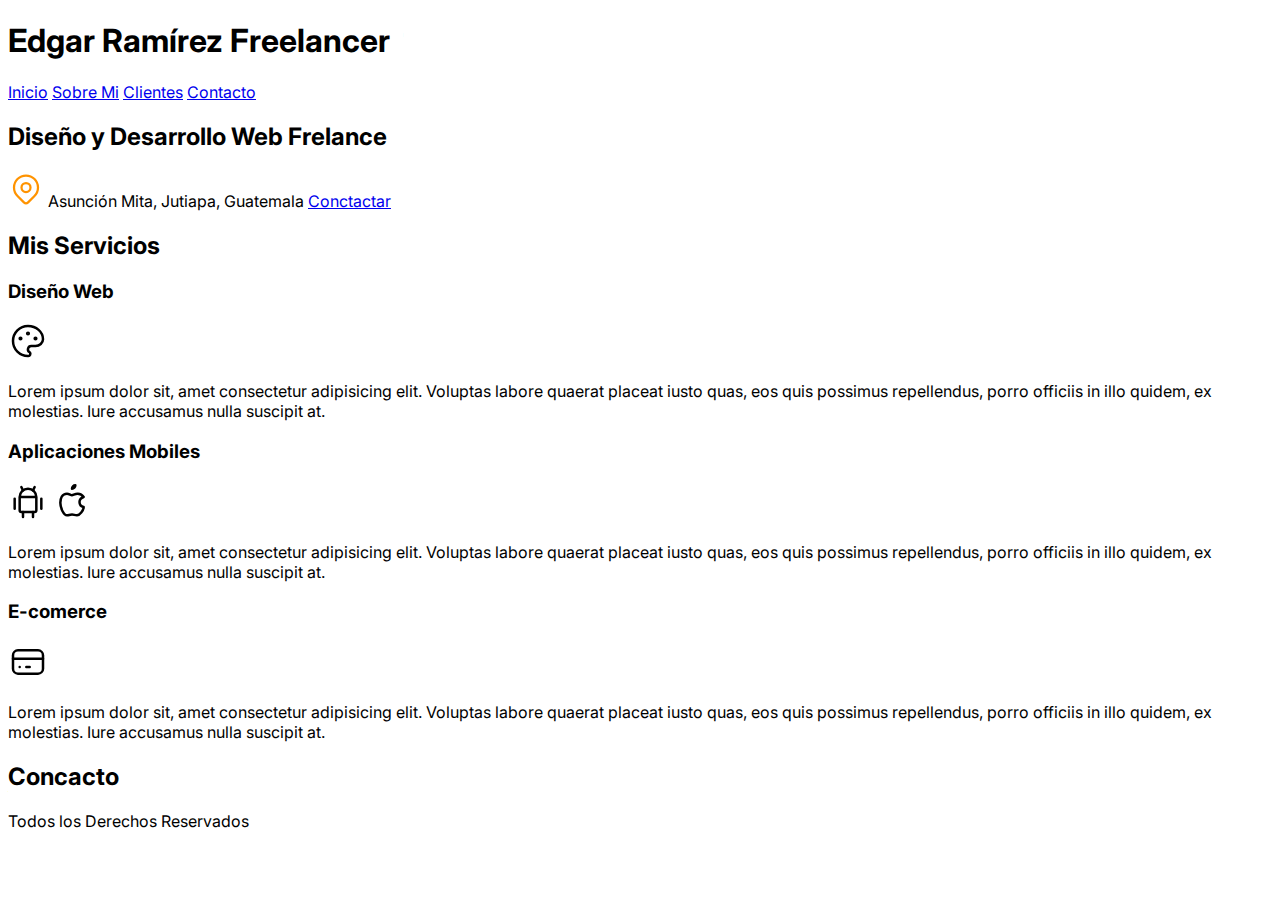
==== index.html @ 84803925 "Add files via upload" ====
<!DOCTYPE html>
<html lang="es">
<head>
    <meta charset="UTF-8">
    <meta http-equiv="X-UA-Compatible" content="IE=edge">
    <meta name="viewport" content="width=device-width, initial-scale=1.0">
    <link rel="preconnect" href="https://fonts.googleapis.com">
    <link rel="preconnect" href="https://fonts.gstatic.com" crossorigin>
    <link href="https://fonts.googleapis.com/css2?family=Inter:wght@400;700&display=swap" rel="stylesheet">
    <link rel="stylesheet" href="app.css">
    <title>Freelancer</title>
</head>
<body>
    <header>
        <h1>Edgar Ramírez Freelancer</h1>
        <nav>
            <a href="#">Inicio</a>
            <a href="#">Sobre Mi</a>
            <a href="#">Clientes</a>
            <a href="#">Contacto</a>
        </nav>
    </header>
    <section>
        <h2>Diseño y Desarrollo Web Frelance</h2>
        <svg xmlns="http://www.w3.org/2000/svg" class="icon icon-tabler icon-tabler-map-pin" width="36" height="36" viewBox="0 0 24 24" stroke-width="1.5" stroke="#ff9300" fill="none" stroke-linecap="round" stroke-linejoin="round">
            <path stroke="none" d="M0 0h24v24H0z" fill="none"/>
            <circle cx="12" cy="11" r="3" />
            <path d="M17.657 16.657l-4.243 4.243a2 2 0 0 1 -2.827 0l-4.244 -4.243a8 8 0 1 1 11.314 0z" />
          </svg>
        Asunción Mita, Jutiapa, Guatemala
        <a href="#">Conctactar</a>
    </section>

    <main>
        <section>
            <h2>Mis Servicios</h2>
            <h3>Diseño Web</h3>
            <svg xmlns="http://www.w3.org/2000/svg" class="icon icon-tabler icon-tabler-palette" width="40" height="40" viewBox="0 0 24 24" stroke-width="1.5" stroke="#000000" fill="none" stroke-linecap="round" stroke-linejoin="round">
                <path stroke="none" d="M0 0h24v24H0z" fill="none"/>
                <path d="M12 21a9 9 0 1 1 0 -18a9 8 0 0 1 9 8a4.5 4 0 0 1 -4.5 4h-2.5a2 2 0 0 0 -1 3.75a1.3 1.3 0 0 1 -1 2.25" />
                <circle cx="7.5" cy="10.5" r=".5" fill="currentColor" />
                <circle cx="12" cy="7.5" r=".5" fill="currentColor" />
                <circle cx="16.5" cy="10.5" r=".5" fill="currentColor" />
              </svg>
            <p>Lorem ipsum dolor sit, amet consectetur adipisicing elit. Voluptas labore quaerat placeat iusto quas, eos quis
                possimus repellendus, porro officiis in illo quidem, ex molestias. Iure accusamus nulla suscipit at.</p>
        </section>
        <section>
            <h3>Aplicaciones Mobiles</h3>
            <svg xmlns="http://www.w3.org/2000/svg" class="icon icon-tabler icon-tabler-brand-android" width="40" height="40" viewBox="0 0 24 24" stroke-width="1.5" stroke="#000000" fill="none" stroke-linecap="round" stroke-linejoin="round">
                <path stroke="none" d="M0 0h24v24H0z" fill="none"/>
                <line x1="4" y1="10" x2="4" y2="16" />
                <line x1="20" y1="10" x2="20" y2="16" />
                <path d="M7 9h10v8a1 1 0 0 1 -1 1h-8a1 1 0 0 1 -1 -1v-8a5 5 0 0 1 10 0" />
                <line x1="8" y1="3" x2="9" y2="5" />
                <line x1="16" y1="3" x2="15" y2="5" />
                <line x1="9" y1="18" x2="9" y2="21" />
                <line x1="15" y1="18" x2="15" y2="21" />
              </svg>

              <svg xmlns="http://www.w3.org/2000/svg" class="icon icon-tabler icon-tabler-brand-apple" width="40" height="40" viewBox="0 0 24 24" stroke-width="1.5" stroke="#000000" fill="none" stroke-linecap="round" stroke-linejoin="round">
                <path stroke="none" d="M0 0h24v24H0z" fill="none"/>
                <path d="M9 7c-3 0 -4 3 -4 5.5c0 3 2 7.5 4 7.5c1.088 -.046 1.679 -.5 3 -.5c1.312 0 1.5 .5 3 .5s4 -3 4 -5c-.028 -.01 -2.472 -.403 -2.5 -3c-.019 -2.17 2.416 -2.954 2.5 -3c-1.023 -1.492 -2.951 -1.963 -3.5 -2c-1.433 -.111 -2.83 1 -3.5 1c-.68 0 -1.9 -1 -3 -1z" />
                <path d="M12 4a2 2 0 0 0 2 -2a2 2 0 0 0 -2 2" />
              </svg>
            <p>Lorem ipsum dolor sit, amet consectetur adipisicing elit. Voluptas labore quaerat placeat iusto quas, eos quis
                possimus repellendus, porro officiis in illo quidem, ex molestias. Iure accusamus nulla suscipit at.</p>
        </section>
        <section>
            <h3>E-comerce</h3>
            <svg xmlns="http://www.w3.org/2000/svg" class="icon icon-tabler icon-tabler-credit-card" width="40" height="40" viewBox="0 0 24 24" stroke-width="1.5" stroke="#000000" fill="none" stroke-linecap="round" stroke-linejoin="round">
                <path stroke="none" d="M0 0h24v24H0z" fill="none"/>
                <rect x="3" y="5" width="18" height="14" rx="3" />
                <line x1="3" y1="10" x2="21" y2="10" />
                <line x1="7" y1="15" x2="7.01" y2="15" />
                <line x1="11" y1="15" x2="13" y2="15" />
              </svg>
            <p>Lorem ipsum dolor sit, amet consectetur adipisicing elit. Voluptas labore quaerat placeat iusto quas, eos quis
                possimus repellendus, porro officiis in illo quidem, ex molestias. Iure accusamus nulla suscipit at.</p>
        </section>

        <section>  
        <h2>Concacto</h2>
        </section>
    </main>

    <footer>
        <p>Todos los Derechos Reservados</p>
    </footer>
    
</body>
</html>
---- app.css ----
body {
    font-family: 'Inter', sans-serif;
}
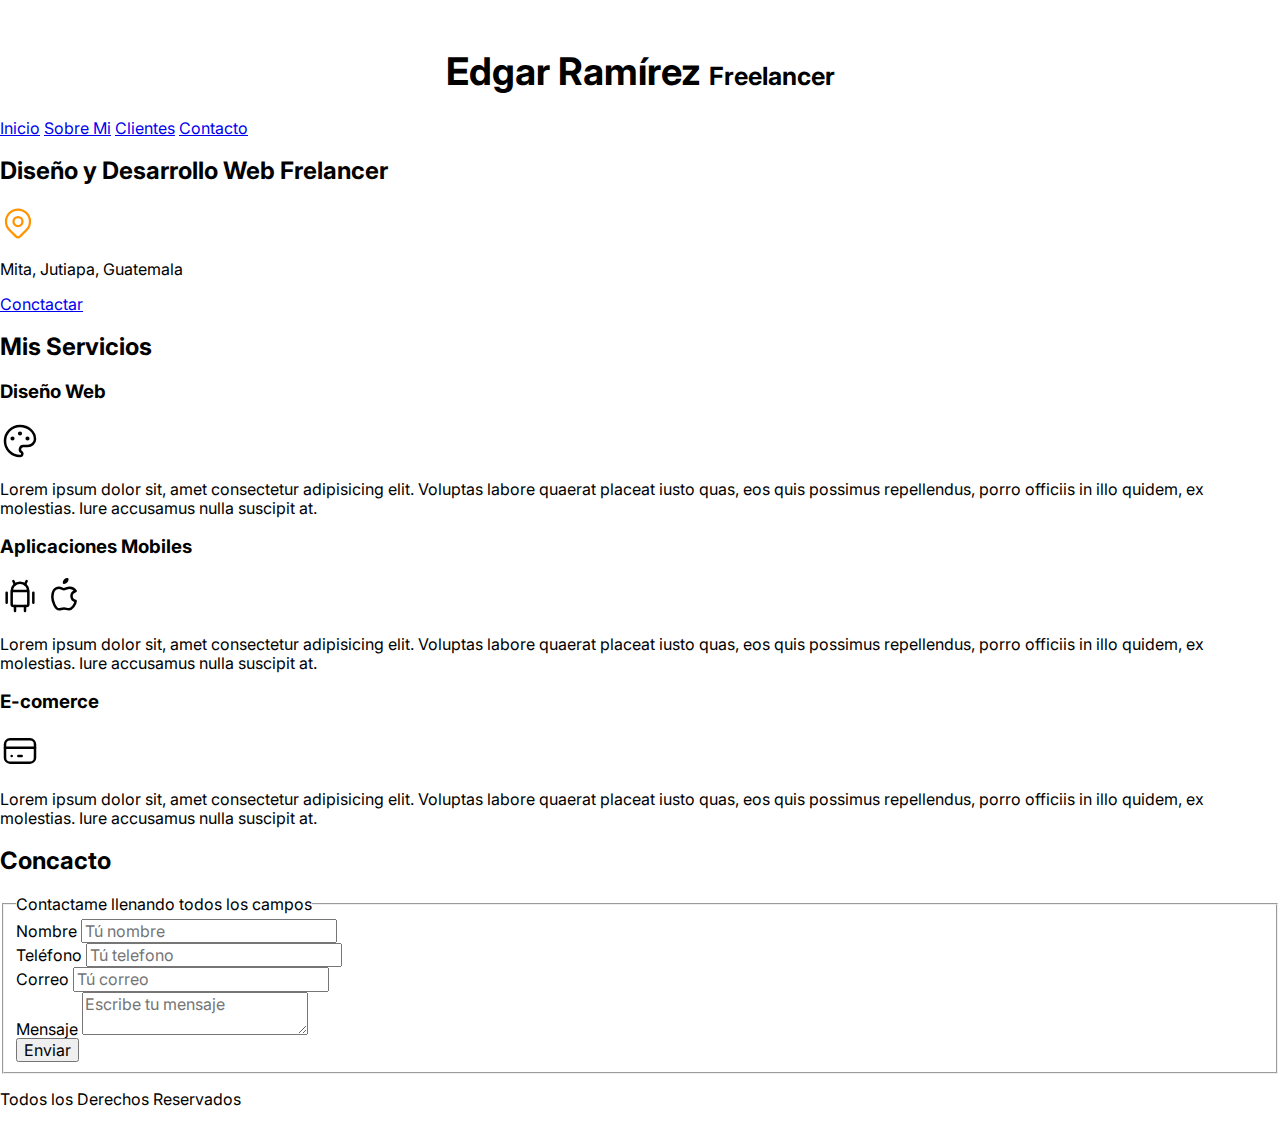
==== commit da5766e2: "primeros pasos" ====
--- a/index.html
+++ b/index.html
@@ -7,12 +7,14 @@
     <link rel="preconnect" href="https://fonts.googleapis.com">
     <link rel="preconnect" href="https://fonts.gstatic.com" crossorigin>
     <link href="https://fonts.googleapis.com/css2?family=Inter:wght@400;700&display=swap" rel="stylesheet">
-    <link rel="stylesheet" href="app.css">
+    <link rel="preload" href="css/app.css" as="style">
+    <link rel="stylesheet" href="css/app.css">
+    <link rel="stylesheet" href="css/normalize.css">
     <title>Freelancer</title>
 </head>
 <body>
     <header>
-        <h1>Edgar Ramírez Freelancer</h1>
+        <h1>Edgar Ramírez <span>Freelancer</span></h1>
         <nav>
             <a href="#">Inicio</a>
             <a href="#">Sobre Mi</a>
@@ -21,13 +23,13 @@
         </nav>
     </header>
     <section>
-        <h2>Diseño y Desarrollo Web Frelance</h2>
+        <h2>Diseño y Desarrollo Web Frelancer</h2>
         <svg xmlns="http://www.w3.org/2000/svg" class="icon icon-tabler icon-tabler-map-pin" width="36" height="36" viewBox="0 0 24 24" stroke-width="1.5" stroke="#ff9300" fill="none" stroke-linecap="round" stroke-linejoin="round">
             <path stroke="none" d="M0 0h24v24H0z" fill="none"/>
             <circle cx="12" cy="11" r="3" />
             <path d="M17.657 16.657l-4.243 4.243a2 2 0 0 1 -2.827 0l-4.244 -4.243a8 8 0 1 1 11.314 0z" />
           </svg>
-        Asunción Mita, Jutiapa, Guatemala
+        <p>Mita, Jutiapa, Guatemala</p> 
         <a href="#">Conctactar</a>
     </section>
 
@@ -81,6 +83,33 @@
 
         <section>  
         <h2>Concacto</h2>
+        <form>
+            <fieldset>
+                <legend>Contactame llenando todos los campos</legend>
+                <div>
+                    <label for="nombre">Nombre</label>
+                    <input type="text" id="nombre" placeholder="Tú nombre">
+                </div>
+                <div>
+                    <label for="numero">Teléfono</label>
+                    <input type="tel" id="numero" placeholder="Tú telefono">
+                </div>
+                <div>
+                    <label for="correo">Correo</label>
+                    <input type="email" id="correo" placeholder="Tú correo">
+                </div>
+                <div>
+                    <label for="mensaje">Mensaje</label>
+                    <textarea name="" id="mensaje" placeholder="Escribe tu mensaje"></textarea>
+                </div>
+                <div>
+                    <input type="submit" value="Enviar">
+                </div>
+            </fieldset>
+            
+
+
+        </form>
         </section>
     </main>
 
--- a/css/app.css
+++ b/css/app.css
@@ -0,0 +1,25 @@
+
+html {
+    font-size: 62.5%;
+    box-sizing: border-box;
+  }
+  *, *:before, *:after {
+    box-sizing: inherit;
+  }
+
+  body {
+    font-size: 16px;
+    font-family: 'Inter', sans-serif;
+}
+header {
+    margin-top: 5rem;
+}
+header h1 {
+    text-align: center;
+    font-size: 3.8rem;
+   
+  
+}
+header span {
+    font-size: 2.5rem;
+}--- a/css/app.css
+++ b/css/app.css
@@ -0,0 +1,25 @@
+
+html {
+    font-size: 62.5%;
+    box-sizing: border-box;
+  }
+  *, *:before, *:after {
+    box-sizing: inherit;
+  }
+
+  body {
+    font-size: 16px;
+    font-family: 'Inter', sans-serif;
+}
+header {
+    margin-top: 5rem;
+}
+header h1 {
+    text-align: center;
+    font-size: 3.8rem;
+   
+  
+}
+header span {
+    font-size: 2.5rem;
+}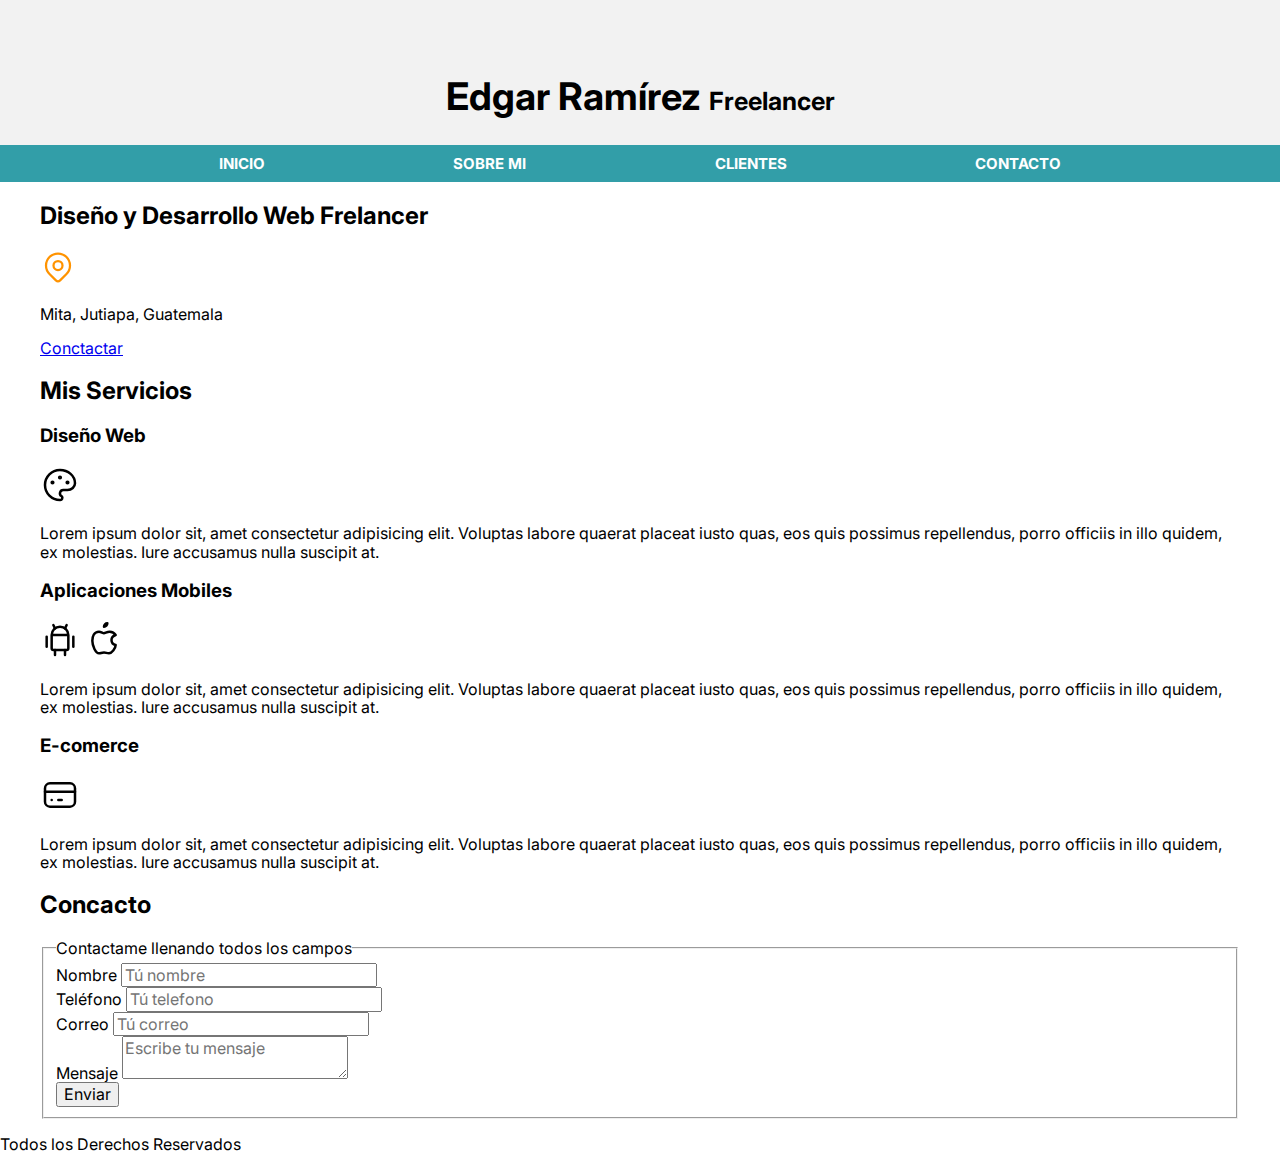
==== commit 6b2c6cb1: "Nav" ====
--- a/index.html
+++ b/index.html
@@ -4,25 +4,28 @@
     <meta charset="UTF-8">
     <meta http-equiv="X-UA-Compatible" content="IE=edge">
     <meta name="viewport" content="width=device-width, initial-scale=1.0">
+    <link rel="preload" href="css/normalize.css">
+    <link rel="stylesheet" href="css/normalize.css">
     <link rel="preconnect" href="https://fonts.googleapis.com">
     <link rel="preconnect" href="https://fonts.gstatic.com" crossorigin>
     <link href="https://fonts.googleapis.com/css2?family=Inter:wght@400;700&display=swap" rel="stylesheet">
     <link rel="preload" href="css/app.css" as="style">
     <link rel="stylesheet" href="css/app.css">
-    <link rel="stylesheet" href="css/normalize.css">
     <title>Freelancer</title>
 </head>
 <body>
     <header>
-        <h1>Edgar Ramírez <span>Freelancer</span></h1>
-        <nav>
-            <a href="#">Inicio</a>
-            <a href="#">Sobre Mi</a>
-            <a href="#">Clientes</a>
-            <a href="#">Contacto</a>
-        </nav>
+        <h1 class="titulo1">Edgar Ramírez <span>Freelancer</span></h1>
+        <div class="nav-bg">
+            <nav class="navegacion-principal contenedor">
+                <a href="#">Inicio</a>
+                <a href="#">Sobre Mi</a>
+                <a href="#">Clientes</a>
+                <a href="#">Contacto</a>
+            </nav>
+        </div>
     </header>
-    <section>
+    <section class="contenedor">
         <h2>Diseño y Desarrollo Web Frelancer</h2>
         <svg xmlns="http://www.w3.org/2000/svg" class="icon icon-tabler icon-tabler-map-pin" width="36" height="36" viewBox="0 0 24 24" stroke-width="1.5" stroke="#ff9300" fill="none" stroke-linecap="round" stroke-linejoin="round">
             <path stroke="none" d="M0 0h24v24H0z" fill="none"/>
@@ -33,7 +36,7 @@
         <a href="#">Conctactar</a>
     </section>
 
-    <main>
+    <main class="contenedor">
         <section>
             <h2>Mis Servicios</h2>
             <h3>Diseño Web</h3>
--- a/css/app.css
+++ b/css/app.css
@@ -1,3 +1,19 @@
+:root {
+
+  --blanco: #ffffff;
+  --gris: #f2f2f2;
+  --oscuro: #000000;
+  --celeste: #329ea8;
+  --naranja: #ffbf00;
+  --tamañoPrincipal: 3.8rem;
+
+}
+
+.contenedor {
+  max-width: 120rem;
+  margin: 0 auto;
+}
+
 
 html {
     font-size: 62.5%;
@@ -12,14 +28,49 @@
     font-family: 'Inter', sans-serif;
 }
 header {
-    margin-top: 5rem;
+    padding-top: 5rem;
+    background-color: var(--gris);
 }
-header h1 {
+
+.titulo1 {
     text-align: center;
-    font-size: 3.8rem;
+    font-size: var(--tamañoPrincipal);
    
   
 }
-header span {
+.titulo1 span {
     font-size: 2.5rem;
-}+}
+.nav-bg {
+  background-color: var(--celeste);
+}
+
+.navegacion-principal {
+    display: flex;
+    flex-direction: column;
+    justify-content: space-between;
+    
+}
+
+@media (min-width: 480px) {
+  .navegacion-principal {
+    flex-direction: row;
+    justify-content: space-evenly;
+  }
+}
+
+
+.navegacion-principal a {
+    display: block;
+    text-align: center;
+    color: var(--blanco);
+    text-decoration: none;
+    font-size: 1.5rem;
+    text-transform: uppercase;
+    font-weight: bold;
+    padding: 1rem;
+}
+.navegacion-principal a:hover {
+    background-color: var(--naranja);
+    color: var(--oscuro);
+}
--- a/css/app.css
+++ b/css/app.css
@@ -1,3 +1,19 @@
+:root {
+
+  --blanco: #ffffff;
+  --gris: #f2f2f2;
+  --oscuro: #000000;
+  --celeste: #329ea8;
+  --naranja: #ffbf00;
+  --tamañoPrincipal: 3.8rem;
+
+}
+
+.contenedor {
+  max-width: 120rem;
+  margin: 0 auto;
+}
+
 
 html {
     font-size: 62.5%;
@@ -12,14 +28,49 @@
     font-family: 'Inter', sans-serif;
 }
 header {
-    margin-top: 5rem;
+    padding-top: 5rem;
+    background-color: var(--gris);
 }
-header h1 {
+
+.titulo1 {
     text-align: center;
-    font-size: 3.8rem;
+    font-size: var(--tamañoPrincipal);
    
   
 }
-header span {
+.titulo1 span {
     font-size: 2.5rem;
-}+}
+.nav-bg {
+  background-color: var(--celeste);
+}
+
+.navegacion-principal {
+    display: flex;
+    flex-direction: column;
+    justify-content: space-between;
+    
+}
+
+@media (min-width: 480px) {
+  .navegacion-principal {
+    flex-direction: row;
+    justify-content: space-evenly;
+  }
+}
+
+
+.navegacion-principal a {
+    display: block;
+    text-align: center;
+    color: var(--blanco);
+    text-decoration: none;
+    font-size: 1.5rem;
+    text-transform: uppercase;
+    font-weight: bold;
+    padding: 1rem;
+}
+.navegacion-principal a:hover {
+    background-color: var(--naranja);
+    color: var(--oscuro);
+}
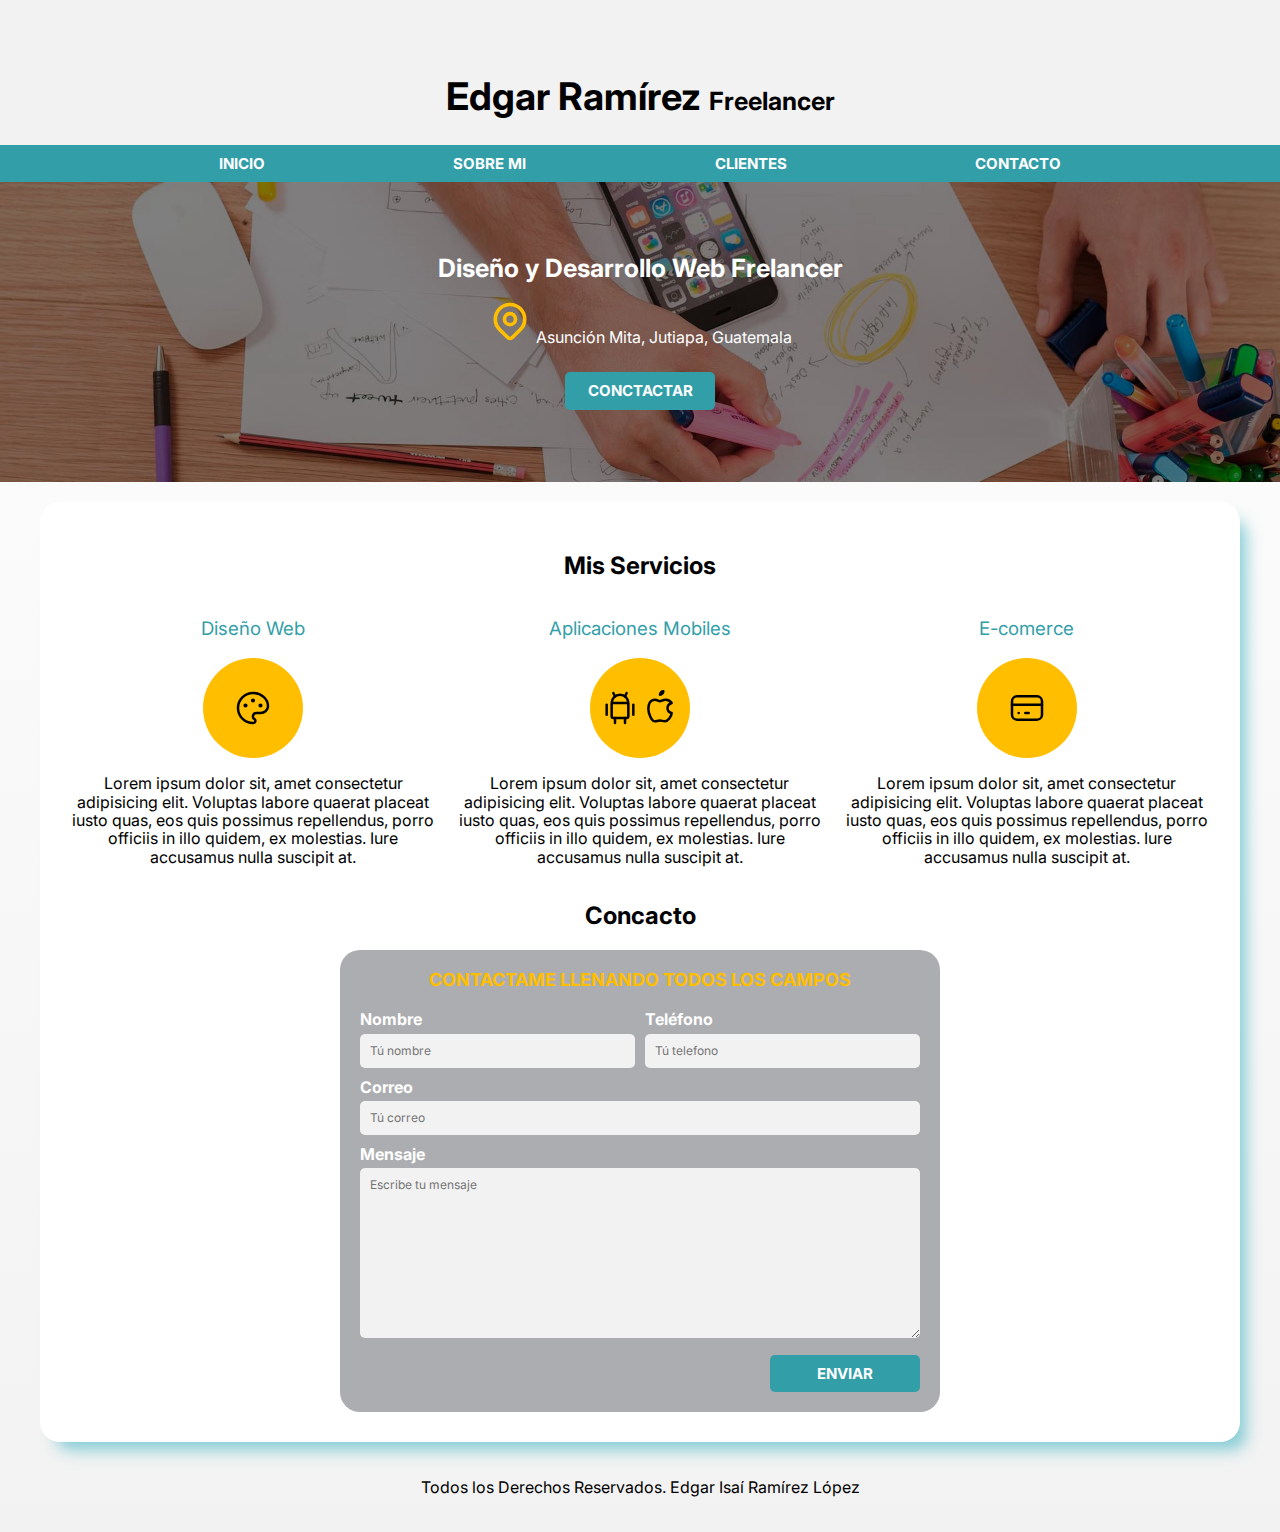
==== commit 751fa0f1: "footer" ====
--- a/index.html
+++ b/index.html
@@ -25,88 +25,113 @@
             </nav>
         </div>
     </header>
-    <section class="contenedor">
-        <h2>Diseño y Desarrollo Web Frelancer</h2>
-        <svg xmlns="http://www.w3.org/2000/svg" class="icon icon-tabler icon-tabler-map-pin" width="36" height="36" viewBox="0 0 24 24" stroke-width="1.5" stroke="#ff9300" fill="none" stroke-linecap="round" stroke-linejoin="round">
-            <path stroke="none" d="M0 0h24v24H0z" fill="none"/>
-            <circle cx="12" cy="11" r="3" />
-            <path d="M17.657 16.657l-4.243 4.243a2 2 0 0 1 -2.827 0l-4.244 -4.243a8 8 0 1 1 11.314 0z" />
-          </svg>
-        <p>Mita, Jutiapa, Guatemala</p> 
-        <a href="#">Conctactar</a>
+    <section class="hero">
+        <div class="contenido-hero">
+            <h2 class="titulo2">Diseño y Desarrollo Web Frelancer</h2>
+           
+            <p class="contenido-hero-texto">  <svg xmlns="http://www.w3.org/2000/svg" class="icon icon-tabler icon-tabler-map-pin" width="44" height="44" viewBox="0 0 24 24" stroke-width="2" stroke="#ffbf00" fill="none" stroke-linecap="round" stroke-linejoin="round">
+                <path stroke="none" d="M0 0h24v24H0z" fill="none"/>
+                <circle cx="12" cy="11" r="3" />
+                <path d="M17.657 16.657l-4.243 4.243a2 2 0 0 1 -2.827 0l-4.244 -4.243a8 8 0 1 1 11.314 0z" />
+              </svg> Asunción Mita, Jutiapa, Guatemala</p>
+            <a class="boton" href="#">Conctactar</a>
+        </div>
     </section>
 
-    <main class="contenedor">
-        <section>
-            <h2>Mis Servicios</h2>
-            <h3>Diseño Web</h3>
-            <svg xmlns="http://www.w3.org/2000/svg" class="icon icon-tabler icon-tabler-palette" width="40" height="40" viewBox="0 0 24 24" stroke-width="1.5" stroke="#000000" fill="none" stroke-linecap="round" stroke-linejoin="round">
-                <path stroke="none" d="M0 0h24v24H0z" fill="none"/>
-                <path d="M12 21a9 9 0 1 1 0 -18a9 8 0 0 1 9 8a4.5 4 0 0 1 -4.5 4h-2.5a2 2 0 0 0 -1 3.75a1.3 1.3 0 0 1 -1 2.25" />
-                <circle cx="7.5" cy="10.5" r=".5" fill="currentColor" />
-                <circle cx="12" cy="7.5" r=".5" fill="currentColor" />
-                <circle cx="16.5" cy="10.5" r=".5" fill="currentColor" />
-              </svg>
-            <p>Lorem ipsum dolor sit, amet consectetur adipisicing elit. Voluptas labore quaerat placeat iusto quas, eos quis
-                possimus repellendus, porro officiis in illo quidem, ex molestias. Iure accusamus nulla suscipit at.</p>
-        </section>
-        <section>
-            <h3>Aplicaciones Mobiles</h3>
-            <svg xmlns="http://www.w3.org/2000/svg" class="icon icon-tabler icon-tabler-brand-android" width="40" height="40" viewBox="0 0 24 24" stroke-width="1.5" stroke="#000000" fill="none" stroke-linecap="round" stroke-linejoin="round">
-                <path stroke="none" d="M0 0h24v24H0z" fill="none"/>
-                <line x1="4" y1="10" x2="4" y2="16" />
-                <line x1="20" y1="10" x2="20" y2="16" />
-                <path d="M7 9h10v8a1 1 0 0 1 -1 1h-8a1 1 0 0 1 -1 -1v-8a5 5 0 0 1 10 0" />
-                <line x1="8" y1="3" x2="9" y2="5" />
-                <line x1="16" y1="3" x2="15" y2="5" />
-                <line x1="9" y1="18" x2="9" y2="21" />
-                <line x1="15" y1="18" x2="15" y2="21" />
-              </svg>
-
-              <svg xmlns="http://www.w3.org/2000/svg" class="icon icon-tabler icon-tabler-brand-apple" width="40" height="40" viewBox="0 0 24 24" stroke-width="1.5" stroke="#000000" fill="none" stroke-linecap="round" stroke-linejoin="round">
-                <path stroke="none" d="M0 0h24v24H0z" fill="none"/>
-                <path d="M9 7c-3 0 -4 3 -4 5.5c0 3 2 7.5 4 7.5c1.088 -.046 1.679 -.5 3 -.5c1.312 0 1.5 .5 3 .5s4 -3 4 -5c-.028 -.01 -2.472 -.403 -2.5 -3c-.019 -2.17 2.416 -2.954 2.5 -3c-1.023 -1.492 -2.951 -1.963 -3.5 -2c-1.433 -.111 -2.83 1 -3.5 1c-.68 0 -1.9 -1 -3 -1z" />
-                <path d="M12 4a2 2 0 0 0 2 -2a2 2 0 0 0 -2 2" />
-              </svg>
-            <p>Lorem ipsum dolor sit, amet consectetur adipisicing elit. Voluptas labore quaerat placeat iusto quas, eos quis
-                possimus repellendus, porro officiis in illo quidem, ex molestias. Iure accusamus nulla suscipit at.</p>
-        </section>
-        <section>
-            <h3>E-comerce</h3>
-            <svg xmlns="http://www.w3.org/2000/svg" class="icon icon-tabler icon-tabler-credit-card" width="40" height="40" viewBox="0 0 24 24" stroke-width="1.5" stroke="#000000" fill="none" stroke-linecap="round" stroke-linejoin="round">
-                <path stroke="none" d="M0 0h24v24H0z" fill="none"/>
-                <rect x="3" y="5" width="18" height="14" rx="3" />
-                <line x1="3" y1="10" x2="21" y2="10" />
-                <line x1="7" y1="15" x2="7.01" y2="15" />
-                <line x1="11" y1="15" x2="13" y2="15" />
-              </svg>
-            <p>Lorem ipsum dolor sit, amet consectetur adipisicing elit. Voluptas labore quaerat placeat iusto quas, eos quis
-                possimus repellendus, porro officiis in illo quidem, ex molestias. Iure accusamus nulla suscipit at.</p>
-        </section>
+    <main class="contenedor sombra">
+        <h2>Mis Servicios</h2>
+        <div class="servicios_grid">
+            <section>
+                <h3>Diseño Web</h3>
+                <div class="servicios_logo">
+                    <svg xmlns="http://www.w3.org/2000/svg" class="icon icon-tabler icon-tabler-palette" width="40" height="40"
+                        viewBox="0 0 24 24" stroke-width="1.5" stroke="#000000" fill="none" stroke-linecap="round"
+                        stroke-linejoin="round">
+                        <path stroke="none" d="M0 0h24v24H0z" fill="none" />
+                        <path
+                            d="M12 21a9 9 0 1 1 0 -18a9 8 0 0 1 9 8a4.5 4 0 0 1 -4.5 4h-2.5a2 2 0 0 0 -1 3.75a1.3 1.3 0 0 1 -1 2.25" />
+                        <circle cx="7.5" cy="10.5" r=".5" fill="currentColor" />
+                        <circle cx="12" cy="7.5" r=".5" fill="currentColor" />
+                        <circle cx="16.5" cy="10.5" r=".5" fill="currentColor" />
+                    </svg>
+                </div>
+                <p>Lorem ipsum dolor sit, amet consectetur adipisicing elit. Voluptas labore quaerat placeat iusto quas, eos
+                    quis
+                    possimus repellendus, porro officiis in illo quidem, ex molestias. Iure accusamus nulla suscipit at.</p>
+            </section>
+            <section>
+                <h3>Aplicaciones Mobiles</h3>
+                <div class="servicios_logo">
+                    <svg xmlns="http://www.w3.org/2000/svg" class="icon icon-tabler icon-tabler-brand-android" width="40" height="40"
+                        viewBox="0 0 24 24" stroke-width="1.5" stroke="#000000" fill="none" stroke-linecap="round"
+                        stroke-linejoin="round">
+                        <path stroke="none" d="M0 0h24v24H0z" fill="none" />
+                        <line x1="4" y1="10" x2="4" y2="16" />
+                        <line x1="20" y1="10" x2="20" y2="16" />
+                        <path d="M7 9h10v8a1 1 0 0 1 -1 1h-8a1 1 0 0 1 -1 -1v-8a5 5 0 0 1 10 0" />
+                        <line x1="8" y1="3" x2="9" y2="5" />
+                        <line x1="16" y1="3" x2="15" y2="5" />
+                        <line x1="9" y1="18" x2="9" y2="21" />
+                        <line x1="15" y1="18" x2="15" y2="21" />
+                    </svg>
+                
+                    <svg xmlns="http://www.w3.org/2000/svg" class="icon icon-tabler icon-tabler-brand-apple" width="40" height="40"
+                        viewBox="0 0 24 24" stroke-width="1.5" stroke="#000000" fill="none" stroke-linecap="round"
+                        stroke-linejoin="round">
+                        <path stroke="none" d="M0 0h24v24H0z" fill="none" />
+                        <path
+                            d="M9 7c-3 0 -4 3 -4 5.5c0 3 2 7.5 4 7.5c1.088 -.046 1.679 -.5 3 -.5c1.312 0 1.5 .5 3 .5s4 -3 4 -5c-.028 -.01 -2.472 -.403 -2.5 -3c-.019 -2.17 2.416 -2.954 2.5 -3c-1.023 -1.492 -2.951 -1.963 -3.5 -2c-1.433 -.111 -2.83 1 -3.5 1c-.68 0 -1.9 -1 -3 -1z" />
+                        <path d="M12 4a2 2 0 0 0 2 -2a2 2 0 0 0 -2 2" />
+                    </svg>
+                </div>
+                <p>Lorem ipsum dolor sit, amet consectetur adipisicing elit. Voluptas labore quaerat placeat iusto quas, eos
+                    quis
+                    possimus repellendus, porro officiis in illo quidem, ex molestias. Iure accusamus nulla suscipit at.</p>
+            </section>
+            <section>
+                <h3>E-comerce</h3>
+                <div class="servicios_logo">
+                    <svg xmlns="http://www.w3.org/2000/svg" class="icon icon-tabler icon-tabler-credit-card" width="40" height="40"
+                        viewBox="0 0 24 24" stroke-width="1.5" stroke="#000000" fill="none" stroke-linecap="round"
+                        stroke-linejoin="round">
+                        <path stroke="none" d="M0 0h24v24H0z" fill="none" />
+                        <rect x="3" y="5" width="18" height="14" rx="3" />
+                        <line x1="3" y1="10" x2="21" y2="10" />
+                        <line x1="7" y1="15" x2="7.01" y2="15" />
+                        <line x1="11" y1="15" x2="13" y2="15" />
+                    </svg>
+                </div>
+                <p>Lorem ipsum dolor sit, amet consectetur adipisicing elit. Voluptas labore quaerat placeat iusto quas, eos
+                    quis
+                    possimus repellendus, porro officiis in illo quidem, ex molestias. Iure accusamus nulla suscipit at.</p>
+            </section>
+        </div>
 
         <section>  
         <h2>Concacto</h2>
-        <form>
+        <form class="formulario">
             <fieldset>
                 <legend>Contactame llenando todos los campos</legend>
-                <div>
-                    <label for="nombre">Nombre</label>
-                    <input type="text" id="nombre" placeholder="Tú nombre">
+                <div class="contenedor-campos">
+                     <div class="campo">
+                        <label for="nombre">Nombre</label>
+                        <input type="text" id="nombre" placeholder="Tú nombre">
+                    </div>
+                     <div class="campo">
+                        <label for="numero">Teléfono</label>
+                        <input type="tel" id="numero" placeholder="Tú telefono">
+                    </div>
+                     <div class="campo">
+                        <label for="correo">Correo</label>
+                        <input type="email" id="correo" placeholder="Tú correo">
+                    </div>
+                     <div class="campo">
+                        <label for="mensaje">Mensaje</label>
+                        <textarea name="" id="mensaje" placeholder="Escribe tu mensaje"></textarea>
+                    </div>
                 </div>
-                <div>
-                    <label for="numero">Teléfono</label>
-                    <input type="tel" id="numero" placeholder="Tú telefono">
-                </div>
-                <div>
-                    <label for="correo">Correo</label>
-                    <input type="email" id="correo" placeholder="Tú correo">
-                </div>
-                <div>
-                    <label for="mensaje">Mensaje</label>
-                    <textarea name="" id="mensaje" placeholder="Escribe tu mensaje"></textarea>
-                </div>
-                <div>
-                    <input type="submit" value="Enviar">
+                <div class="alinear-derecha flex">
+                    <input class="boton " type="submit" value="Enviar">
                 </div>
             </fieldset>
             
@@ -116,8 +141,8 @@
         </section>
     </main>
 
-    <footer>
-        <p>Todos los Derechos Reservados</p>
+    <footer class="footer">
+        <p>Todos los Derechos Reservados. Edgar Isaí Ramírez López</p>
     </footer>
     
 </body>
--- a/css/app.css
+++ b/css/app.css
@@ -6,6 +6,7 @@
   --celeste: #329ea8;
   --naranja: #ffbf00;
   --tamañoPrincipal: 3.8rem;
+  --azultierno: #daf2f1;
 
 }
 
@@ -14,6 +15,16 @@
   margin: 0 auto;
 }
 
+.sombra {
+  -webkit-box-shadow: 11px 13px 15px -5px rgba(117,198,209,0.86);
+-moz-box-shadow: 11px 13px 15px -5px rgba(117,198,209,0.86);
+box-shadow: 11px 13px 15px -5px rgba(117,198,209,0.86);
+  background-color: var(--blanco);
+  border-radius: 2rem;
+  padding: 3rem;
+  margin-top: 2rem;
+}
+
 
 html {
     font-size: 62.5%;
@@ -26,10 +37,14 @@
   body {
     font-size: 16px;
     font-family: 'Inter', sans-serif;
+    background-image: linear-gradient(to top, var(--gris) 0%, var(--blanco) 100%);
 }
 header {
     padding-top: 5rem;
     background-color: var(--gris);
+}
+h2, h3 {
+  text-align: center;
 }
 
 .titulo1 {
@@ -40,6 +55,7 @@
 }
 .titulo1 span {
     font-size: 2.5rem;
+
 }
 .nav-bg {
   background-color: var(--celeste);
@@ -48,7 +64,7 @@
 .navegacion-principal {
     display: flex;
     flex-direction: column;
-    justify-content: space-between;
+   
     
 }
 
@@ -74,3 +90,175 @@
     background-color: var(--naranja);
     color: var(--oscuro);
 }
+
+.titulo2 {
+    text-align: center;
+    font-size: 2.5rem;
+    color: var(--blanco);
+    margin: 0;
+}
+.hero {
+  background-image: url(../img/hero.jpg);
+  background-repeat: no-repeat;
+  background-size: cover;
+  height: 30rem;
+  position: relative;
+
+}
+.contenido-hero {
+  position: absolute;
+  background-color: rgba(0, 0, 0, 0.5);
+  background-color: rgb(0 0 0 / 50%);
+  height: 100%;
+  width: 100%;
+  display: flex;
+  flex-direction: column;
+  justify-content: center;
+  align-items: center;
+}
+.contenido-hero-texto {
+  color: var(--blanco);
+  text-align: center;
+
+}
+
+.boton {
+  background-color: var(--celeste);
+  color: var(--blanco);
+  text-transform: uppercase;
+  text-decoration: none;
+  font-size: 1.5rem;
+  font-weight: bold;
+  padding: 1rem;
+  border-radius: .5rem;
+  transition: .3s;
+  margin-top: 1rem;
+  width: 100%;
+  text-align: center;
+  border: none;
+  
+  
+}
+
+.boton:hover {
+  background-color: var(--naranja);
+  color: var(--oscuro);
+  cursor: pointer;
+}
+
+.flex {
+  display: flex;
+  justify-content: flex-end;
+}
+
+
+
+
+@media (min-width: 480px) {
+  .boton {
+    width: 15rem;
+  }
+}
+@media (min-width: 480px) {
+  .servicios_grid {
+    display: grid;
+    grid-template-columns: repeat(3, 1fr);
+    grid-gap: 2rem;
+    margin-top: 2rem;
+  }
+     
+}
+
+.servicios_logo {
+  background-color: var(--naranja);
+  width: 10rem;
+  border-radius: 50%;
+  height: 10rem;
+  display: flex;
+  align-items: center;
+  justify-content: center;
+  margin: 0 auto;
+
+}
+
+.servicios_grid p {
+  text-align: center;
+}
+.servicios_grid h3 {
+  color: var(--celeste);
+  font-weight: 400;
+}
+
+
+.formulario {
+  background-color: #acadb0;
+  padding: 2rem;
+  border-radius: 2rem;
+  margin-top: 2rem;
+  width: min( 60rem, 100%);
+  margin: 0 auto;
+}
+.formulario fieldset {
+  border: none;
+  padding: 0;
+  margin: 0;
+}
+.formulario legend {
+  font-size: 1.8rem;
+  font-weight: bold;
+  text-transform: uppercase;
+  color: var(--naranja);
+  text-align: center;
+  margin-bottom: 2rem;
+  
+}
+@media (min-width: 480px) {
+  .contenedor-campos {
+    display: grid;
+    grid-template-columns: 1fr 1fr;
+    column-gap: 1rem;
+    grid-template-rows: auto auto 20rem;
+
+  }
+  .campo:nth-child(3) {
+    grid-column: 1 / 3;
+  
+  }
+  .campo:nth-child(4) {
+    grid-column: 1 / 3;
+  
+  }
+}
+
+.campo {
+  margin-bottom: 1rem;
+
+}
+.campo label {
+  color: var(--blanco);
+  font-weight: bold;
+  margin-bottom: .5rem;
+  display: block;
+
+}
+.campo input,
+.campo textarea {
+  width: 100%;
+  padding: 1rem;
+  border: none;
+  border-radius: .5rem;
+  font-size: 1.2rem;
+  color: var(--blanco);
+  background-color: var(--gris);
+  transition: .3s;
+
+}
+.campo textarea {
+  height: 17rem;
+}
+.footer p {
+  text-align: center;
+  padding: 2rem;
+  
+
+}--- a/css/app.css
+++ b/css/app.css
@@ -6,6 +6,7 @@
   --celeste: #329ea8;
   --naranja: #ffbf00;
   --tamañoPrincipal: 3.8rem;
+  --azultierno: #daf2f1;
 
 }
 
@@ -14,6 +15,16 @@
   margin: 0 auto;
 }
 
+.sombra {
+  -webkit-box-shadow: 11px 13px 15px -5px rgba(117,198,209,0.86);
+-moz-box-shadow: 11px 13px 15px -5px rgba(117,198,209,0.86);
+box-shadow: 11px 13px 15px -5px rgba(117,198,209,0.86);
+  background-color: var(--blanco);
+  border-radius: 2rem;
+  padding: 3rem;
+  margin-top: 2rem;
+}
+
 
 html {
     font-size: 62.5%;
@@ -26,10 +37,14 @@
   body {
     font-size: 16px;
     font-family: 'Inter', sans-serif;
+    background-image: linear-gradient(to top, var(--gris) 0%, var(--blanco) 100%);
 }
 header {
     padding-top: 5rem;
     background-color: var(--gris);
+}
+h2, h3 {
+  text-align: center;
 }
 
 .titulo1 {
@@ -40,6 +55,7 @@
 }
 .titulo1 span {
     font-size: 2.5rem;
+
 }
 .nav-bg {
   background-color: var(--celeste);
@@ -48,7 +64,7 @@
 .navegacion-principal {
     display: flex;
     flex-direction: column;
-    justify-content: space-between;
+   
     
 }
 
@@ -74,3 +90,175 @@
     background-color: var(--naranja);
     color: var(--oscuro);
 }
+
+.titulo2 {
+    text-align: center;
+    font-size: 2.5rem;
+    color: var(--blanco);
+    margin: 0;
+}
+.hero {
+  background-image: url(../img/hero.jpg);
+  background-repeat: no-repeat;
+  background-size: cover;
+  height: 30rem;
+  position: relative;
+
+}
+.contenido-hero {
+  position: absolute;
+  background-color: rgba(0, 0, 0, 0.5);
+  background-color: rgb(0 0 0 / 50%);
+  height: 100%;
+  width: 100%;
+  display: flex;
+  flex-direction: column;
+  justify-content: center;
+  align-items: center;
+}
+.contenido-hero-texto {
+  color: var(--blanco);
+  text-align: center;
+
+}
+
+.boton {
+  background-color: var(--celeste);
+  color: var(--blanco);
+  text-transform: uppercase;
+  text-decoration: none;
+  font-size: 1.5rem;
+  font-weight: bold;
+  padding: 1rem;
+  border-radius: .5rem;
+  transition: .3s;
+  margin-top: 1rem;
+  width: 100%;
+  text-align: center;
+  border: none;
+  
+  
+}
+
+.boton:hover {
+  background-color: var(--naranja);
+  color: var(--oscuro);
+  cursor: pointer;
+}
+
+.flex {
+  display: flex;
+  justify-content: flex-end;
+}
+
+
+
+
+@media (min-width: 480px) {
+  .boton {
+    width: 15rem;
+  }
+}
+@media (min-width: 480px) {
+  .servicios_grid {
+    display: grid;
+    grid-template-columns: repeat(3, 1fr);
+    grid-gap: 2rem;
+    margin-top: 2rem;
+  }
+     
+}
+
+.servicios_logo {
+  background-color: var(--naranja);
+  width: 10rem;
+  border-radius: 50%;
+  height: 10rem;
+  display: flex;
+  align-items: center;
+  justify-content: center;
+  margin: 0 auto;
+
+}
+
+.servicios_grid p {
+  text-align: center;
+}
+.servicios_grid h3 {
+  color: var(--celeste);
+  font-weight: 400;
+}
+
+
+.formulario {
+  background-color: #acadb0;
+  padding: 2rem;
+  border-radius: 2rem;
+  margin-top: 2rem;
+  width: min( 60rem, 100%);
+  margin: 0 auto;
+}
+.formulario fieldset {
+  border: none;
+  padding: 0;
+  margin: 0;
+}
+.formulario legend {
+  font-size: 1.8rem;
+  font-weight: bold;
+  text-transform: uppercase;
+  color: var(--naranja);
+  text-align: center;
+  margin-bottom: 2rem;
+  
+}
+@media (min-width: 480px) {
+  .contenedor-campos {
+    display: grid;
+    grid-template-columns: 1fr 1fr;
+    column-gap: 1rem;
+    grid-template-rows: auto auto 20rem;
+
+  }
+  .campo:nth-child(3) {
+    grid-column: 1 / 3;
+  
+  }
+  .campo:nth-child(4) {
+    grid-column: 1 / 3;
+  
+  }
+}
+
+.campo {
+  margin-bottom: 1rem;
+
+}
+.campo label {
+  color: var(--blanco);
+  font-weight: bold;
+  margin-bottom: .5rem;
+  display: block;
+
+}
+.campo input,
+.campo textarea {
+  width: 100%;
+  padding: 1rem;
+  border: none;
+  border-radius: .5rem;
+  font-size: 1.2rem;
+  color: var(--blanco);
+  background-color: var(--gris);
+  transition: .3s;
+
+}
+.campo textarea {
+  height: 17rem;
+}
+.footer p {
+  text-align: center;
+  padding: 2rem;
+  
+
+}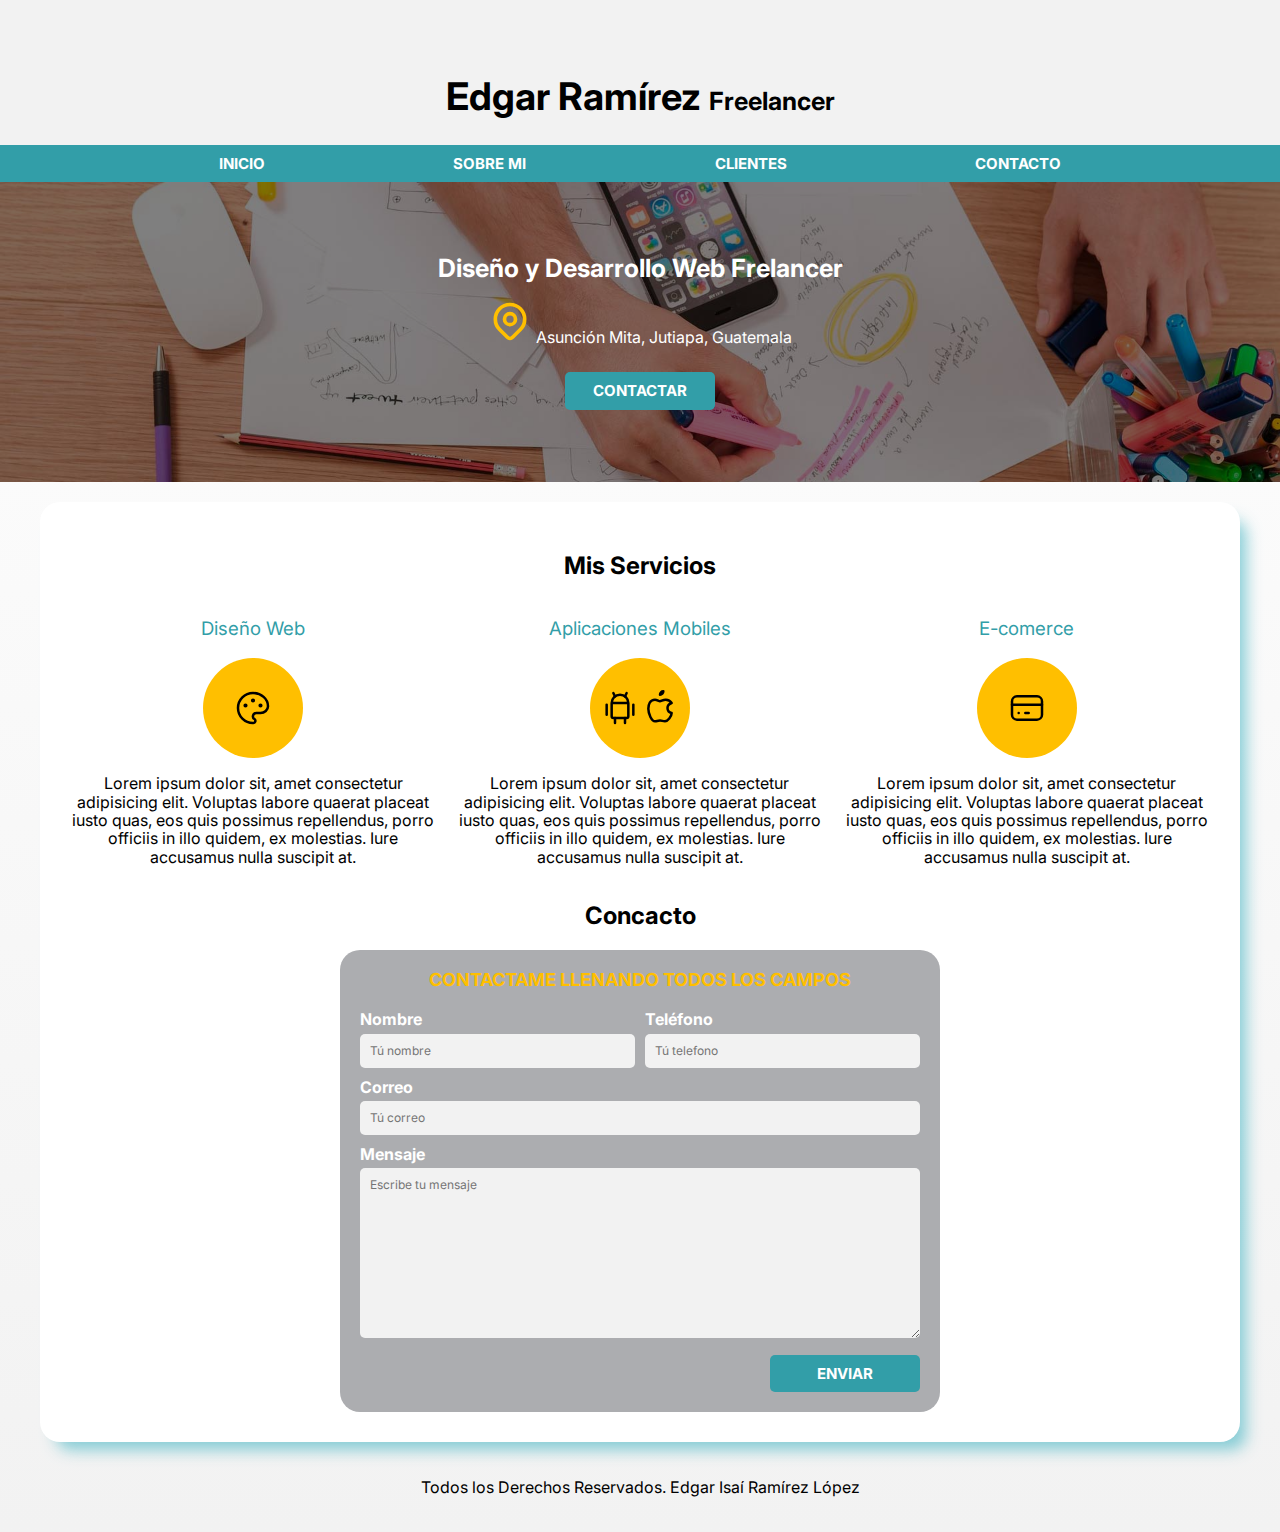
==== commit 9c7a8bbe: "cambio html" ====
--- a/index.html
+++ b/index.html
@@ -34,7 +34,7 @@
                 <circle cx="12" cy="11" r="3" />
                 <path d="M17.657 16.657l-4.243 4.243a2 2 0 0 1 -2.827 0l-4.244 -4.243a8 8 0 1 1 11.314 0z" />
               </svg> Asunción Mita, Jutiapa, Guatemala</p>
-            <a class="boton" href="#">Conctactar</a>
+            <a class="boton" href="#">Contactar</a>
         </div>
     </section>
 
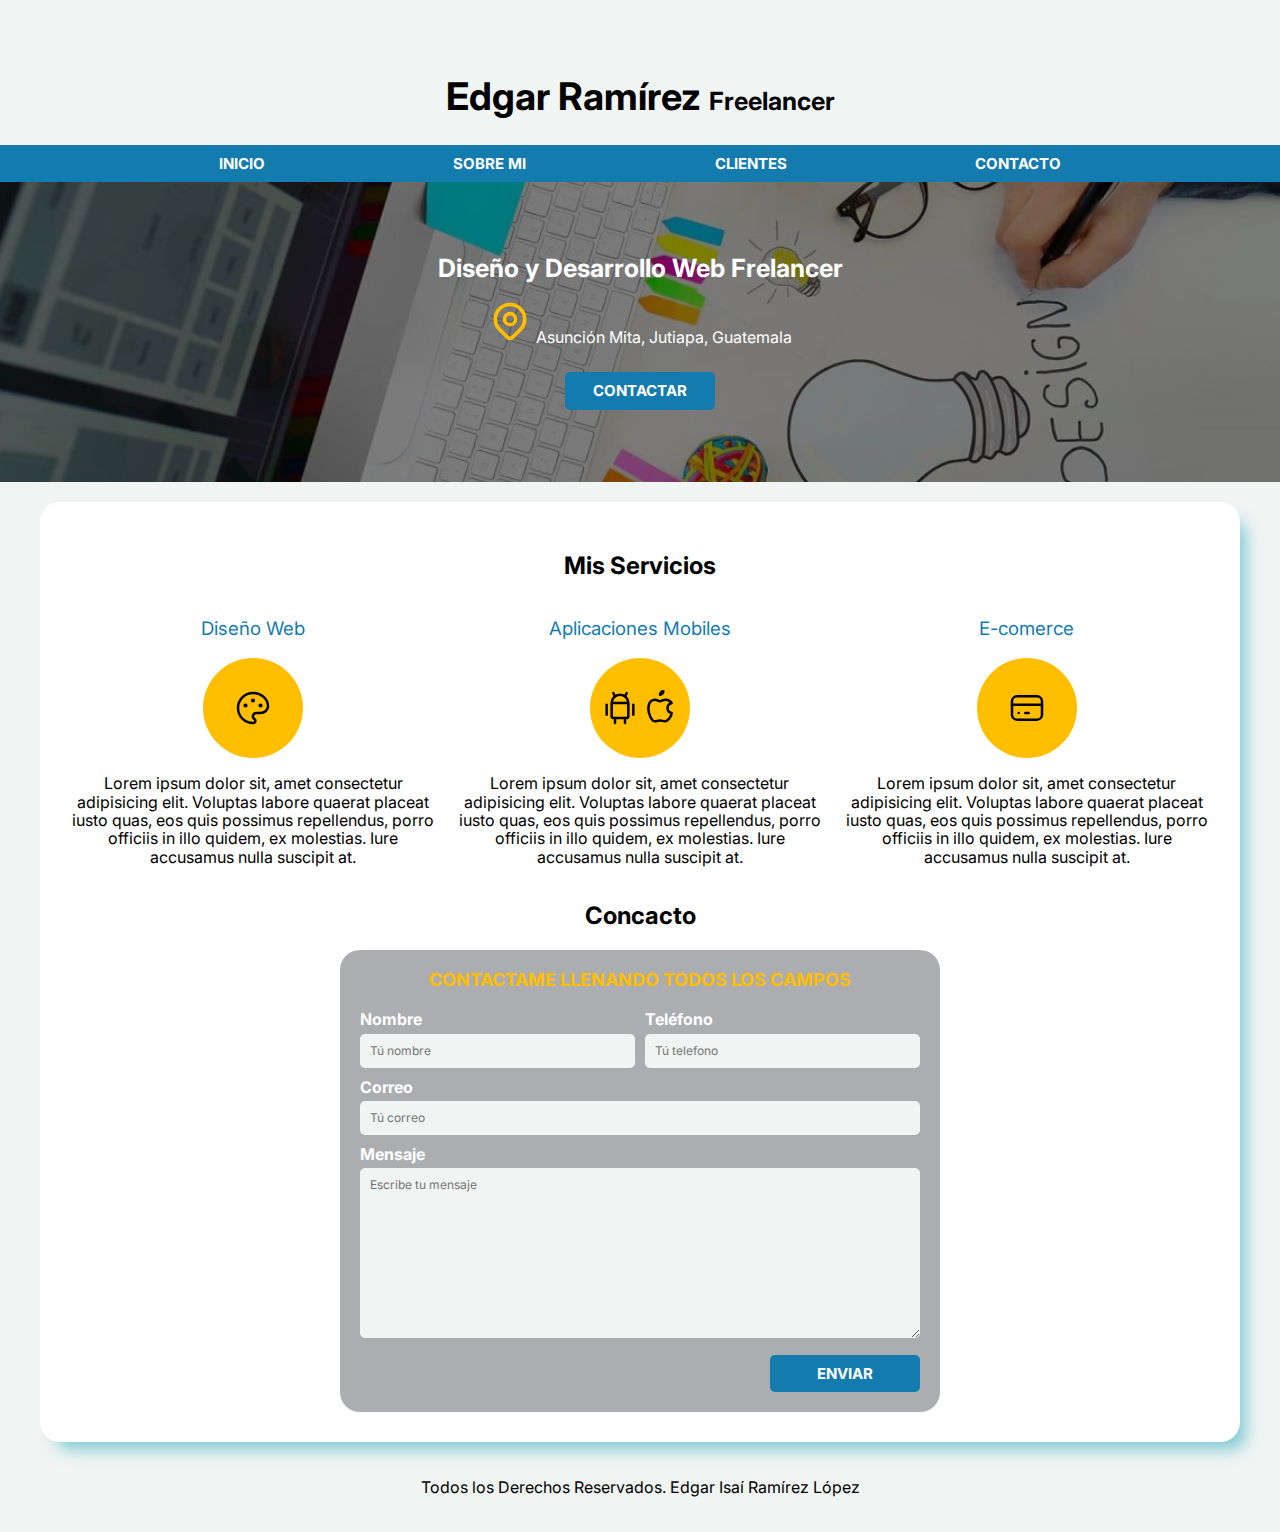
==== commit 3f7e2ba4: "sobremi" ====
--- a/index.html
+++ b/index.html
@@ -19,7 +19,7 @@
         <div class="nav-bg">
             <nav class="navegacion-principal contenedor">
                 <a href="#">Inicio</a>
-                <a href="#">Sobre Mi</a>
+                <a href="sobremi.html">Sobre Mi</a>
                 <a href="#">Clientes</a>
                 <a href="#">Contacto</a>
             </nav>
--- a/css/app.css
+++ b/css/app.css
@@ -1,9 +1,9 @@
 :root {
 
   --blanco: #ffffff;
-  --gris: #f2f2f2;
+  --gris: #f0f4f3;
   --oscuro: #000000;
-  --celeste: #329ea8;
+  --celeste: #137bae;
   --naranja: #ffbf00;
   --tamañoPrincipal: 3.8rem;
   --azultierno: #daf2f1;
@@ -29,6 +29,7 @@
 html {
     font-size: 62.5%;
     box-sizing: border-box;
+    scroll-snap-type: y mandatory;
   }
   *, *:before, *:after {
     box-sizing: inherit;
@@ -37,7 +38,9 @@
   body {
     font-size: 16px;
     font-family: 'Inter', sans-serif;
-    background-image: linear-gradient(to top, var(--gris) 0%, var(--blanco) 100%);
+    background-color: var(--gris);
+    /* background-image: linear-gradient(to top, var(--gris) 0%, var(--blanco) 100%); */
+    
 }
 header {
     padding-top: 5rem;
@@ -98,11 +101,12 @@
     margin: 0;
 }
 .hero {
-  background-image: url(../img/hero.jpg);
+  background-image: url(../img/freelancer.jpg);
   background-repeat: no-repeat;
   background-size: cover;
   height: 30rem;
   position: relative;
+  background-position: center center;
 
 }
 .contenido-hero {
@@ -168,6 +172,13 @@
   }
      
 }
+.servicios_grid,
+.navegacion-principal,
+.footer {
+  scroll-snap-align: center;
+  scroll-snap-stop: always;
+
+}
 
 .servicios_logo {
   background-color: var(--naranja);
@@ -248,7 +259,7 @@
   border: none;
   border-radius: .5rem;
   font-size: 1.2rem;
-  color: var(--blanco);
+  color: var(--oscuro);
   background-color: var(--gris);
   transition: .3s;
 
@@ -259,6 +270,7 @@
 .footer p {
   text-align: center;
   padding: 2rem;
+  color: var(--negro);
   
 
 }--- a/css/app.css
+++ b/css/app.css
@@ -1,9 +1,9 @@
 :root {
 
   --blanco: #ffffff;
-  --gris: #f2f2f2;
+  --gris: #f0f4f3;
   --oscuro: #000000;
-  --celeste: #329ea8;
+  --celeste: #137bae;
   --naranja: #ffbf00;
   --tamañoPrincipal: 3.8rem;
   --azultierno: #daf2f1;
@@ -29,6 +29,7 @@
 html {
     font-size: 62.5%;
     box-sizing: border-box;
+    scroll-snap-type: y mandatory;
   }
   *, *:before, *:after {
     box-sizing: inherit;
@@ -37,7 +38,9 @@
   body {
     font-size: 16px;
     font-family: 'Inter', sans-serif;
-    background-image: linear-gradient(to top, var(--gris) 0%, var(--blanco) 100%);
+    background-color: var(--gris);
+    /* background-image: linear-gradient(to top, var(--gris) 0%, var(--blanco) 100%); */
+    
 }
 header {
     padding-top: 5rem;
@@ -98,11 +101,12 @@
     margin: 0;
 }
 .hero {
-  background-image: url(../img/hero.jpg);
+  background-image: url(../img/freelancer.jpg);
   background-repeat: no-repeat;
   background-size: cover;
   height: 30rem;
   position: relative;
+  background-position: center center;
 
 }
 .contenido-hero {
@@ -168,6 +172,13 @@
   }
      
 }
+.servicios_grid,
+.navegacion-principal,
+.footer {
+  scroll-snap-align: center;
+  scroll-snap-stop: always;
+
+}
 
 .servicios_logo {
   background-color: var(--naranja);
@@ -248,7 +259,7 @@
   border: none;
   border-radius: .5rem;
   font-size: 1.2rem;
-  color: var(--blanco);
+  color: var(--oscuro);
   background-color: var(--gris);
   transition: .3s;
 
@@ -259,6 +270,7 @@
 .footer p {
   text-align: center;
   padding: 2rem;
+  color: var(--negro);
   
 
 }